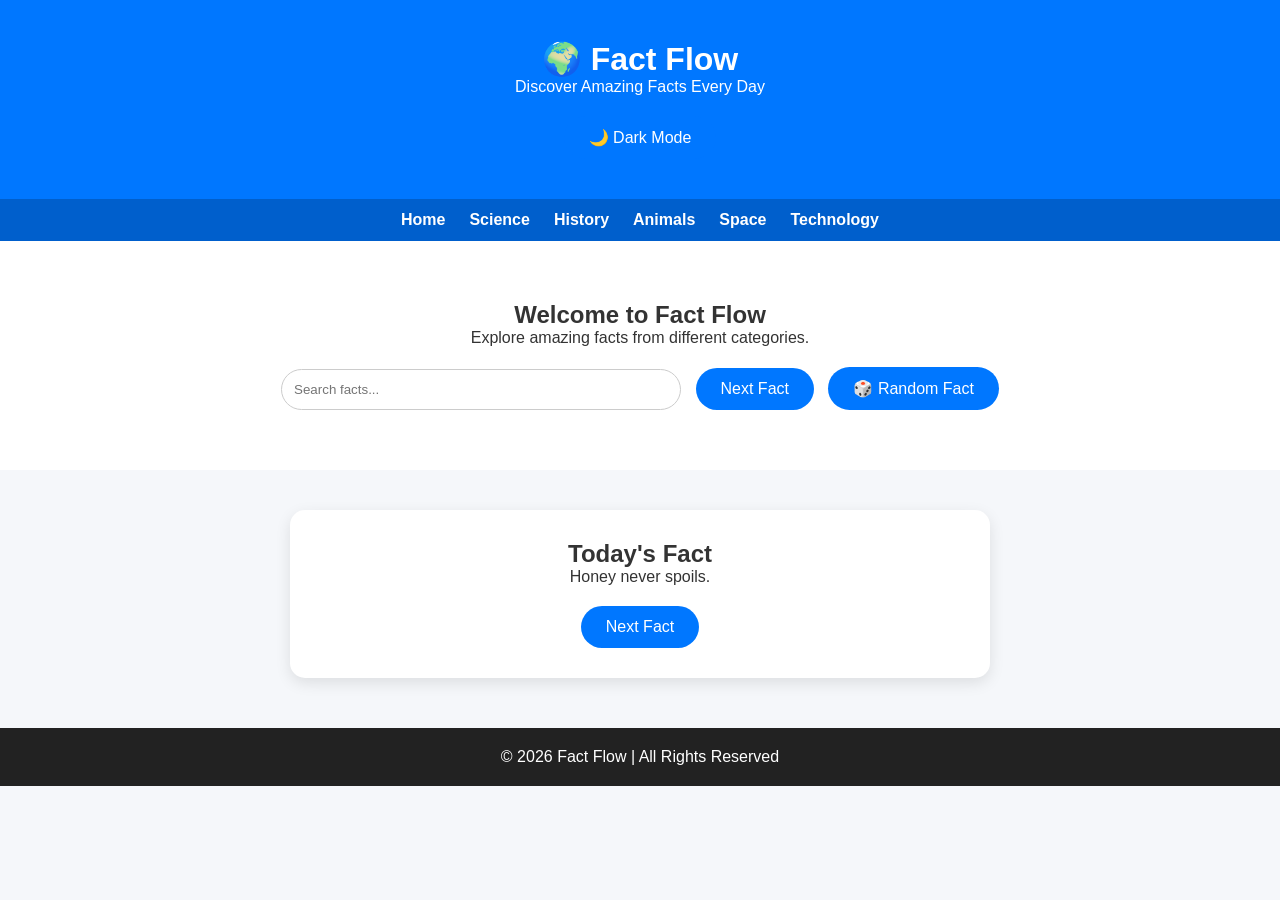
==== index.html @ b42144fa "Update index.html" ====
<!DOCTYPE html>
<html lang="en">
<head>
    <meta charset="UTF-8">
    <meta name="viewport" content="width=device-width, initial-scale=1.0">
    <title>Fact Flow</title>

    <link rel="stylesheet" href="style.css">
</head>

<body>

<header>
    <h1>🌍 Fact Flow</h1>
    <p>Discover Amazing Facts Every Day</p>

    <button onclick="toggleDarkMode()">
        🌙 Dark Mode
    </button>
</header>

<nav>
    <ul>
        <li><a href="#" onclick="showCategory('general')">Home</a></li>
        <li><a href="#" onclick="showCategory('science')">Science</a></li>
        <li><a href="#" onclick="showCategory('history')">History</a></li>
        <li><a href="#" onclick="showCategory('animals')">Animals</a></li>
        <li><a href="#" onclick="showCategory('space')">Space</a></li>
        <li><a href="#" onclick="showCategory('technology')">Technology</a></li>
    </ul>
</nav>

<section class="hero">

    <h2>Welcome to Fact Flow</h2>

    <p>
        Explore amazing facts from different categories.
    </p>

    <input
        type="text"
        id="search"
        placeholder="Search facts..."
    >

    <button onclick="nextFact()">Next Fact</button>
<button onclick="randomFact()">🎲 Random Fact</button>

</section>

<section class="fact-box">

    <h2>Today's Fact</h2>

    <p id="fact">
        Honey never spoils.
    </p>

    <button onclick="nextFact()">
        Next Fact
    </button>

</section>

<footer>

    <p>
        © 2026 Fact Flow | All Rights Reserved
    </p>

</footer>

<script src="script.js"></script>

</body>
</html>
---- style.css ----
*{
    margin:0;
    padding:0;
    box-sizing:border-box;
    font-family:Arial,sans-serif;
}

body{
    background:#f5f7fa;
    color:#333;
    transition:.3s;
}

header{
    background:#0077ff;
    color:#fff;
    text-align:center;
    padding:40px 20px;
}

header button{
    margin-top:20px;
}

nav{
    background:#005fcc;
}

nav ul{
    display:flex;
    justify-content:center;
    flex-wrap:wrap;
    list-style:none;
}

nav li{
    margin:12px;
}

nav a{
    color:white;
    text-decoration:none;
    font-weight:bold;
}

nav a:hover{
    text-decoration:underline;
}

.hero{
    background:white;
    text-align:center;
    padding:60px 20px;
}

.hero input{
    width:80%;
    max-width:400px;
    padding:12px;
    border-radius:30px;
    border:1px solid #ccc;
    margin-top:20px;
}

.hero button{
    margin-left:10px;
}

.fact-box{
    width:90%;
    max-width:700px;
    margin:40px auto;
    background:white;
    padding:30px;
    border-radius:15px;
    box-shadow:0 5px 15px rgba(0,0,0,.1);
    text-align:center;
}

button{
    padding:12px 25px;
    border:none;
    border-radius:30px;
    background:#0077ff;
    color:white;
    cursor:pointer;
    font-size:16px;
    margin-top:20px;
    transition:.3s;
}

button:hover{
    background:#005fcc;
    transform:scale(1.05);
}

footer{
    background:#222;
    color:white;
    text-align:center;
    padding:20px;
    margin-top:50px;
}

/* Dark Mode */

.dark-mode{
    background:#121212;
    color:white;
}

.dark-mode .hero,
.dark-mode .fact-box{
    background:#1f1f1f;
    color:white;
}

.dark-mode header{
    background:#222;
}

.dark-mode nav{
    background:#111;
}

.dark-mode footer{
    background:#000;
}

.fade{
    animation:fade .5s;
}

@keyframes fade{

from{
opacity:0;
transform:translateY(10px);
}

to{
opacity:1;
transform:translateY(0);
}

}
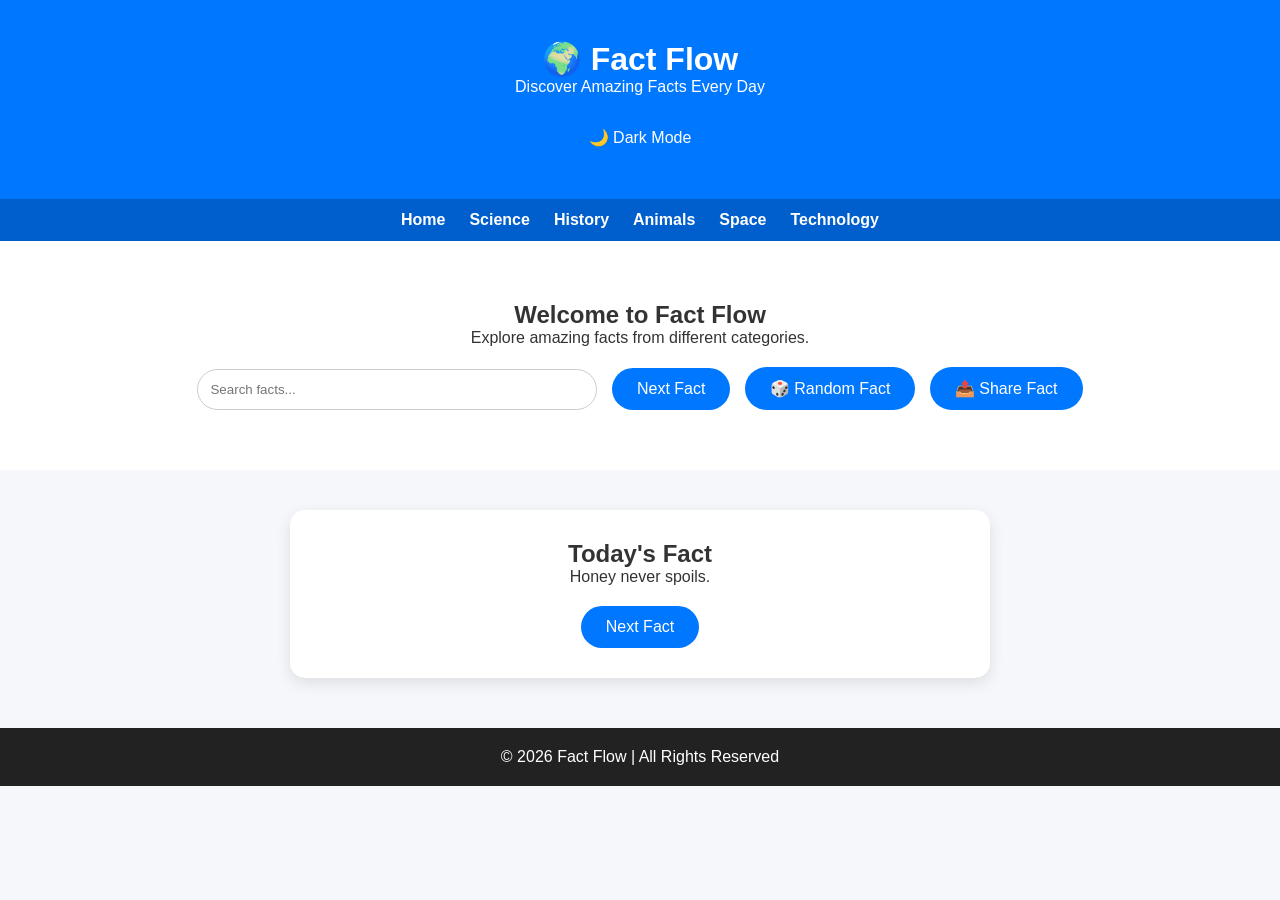
==== commit ac414477: "Update index.html" ====
--- a/index.html
+++ b/index.html
@@ -46,7 +46,8 @@
 
     <button onclick="nextFact()">Next Fact</button>
 <button onclick="randomFact()">🎲 Random Fact</button>
-
+<button onclick="shareFact()">📤 Share Fact</button>
+    
 </section>
 
 <section class="fact-box">
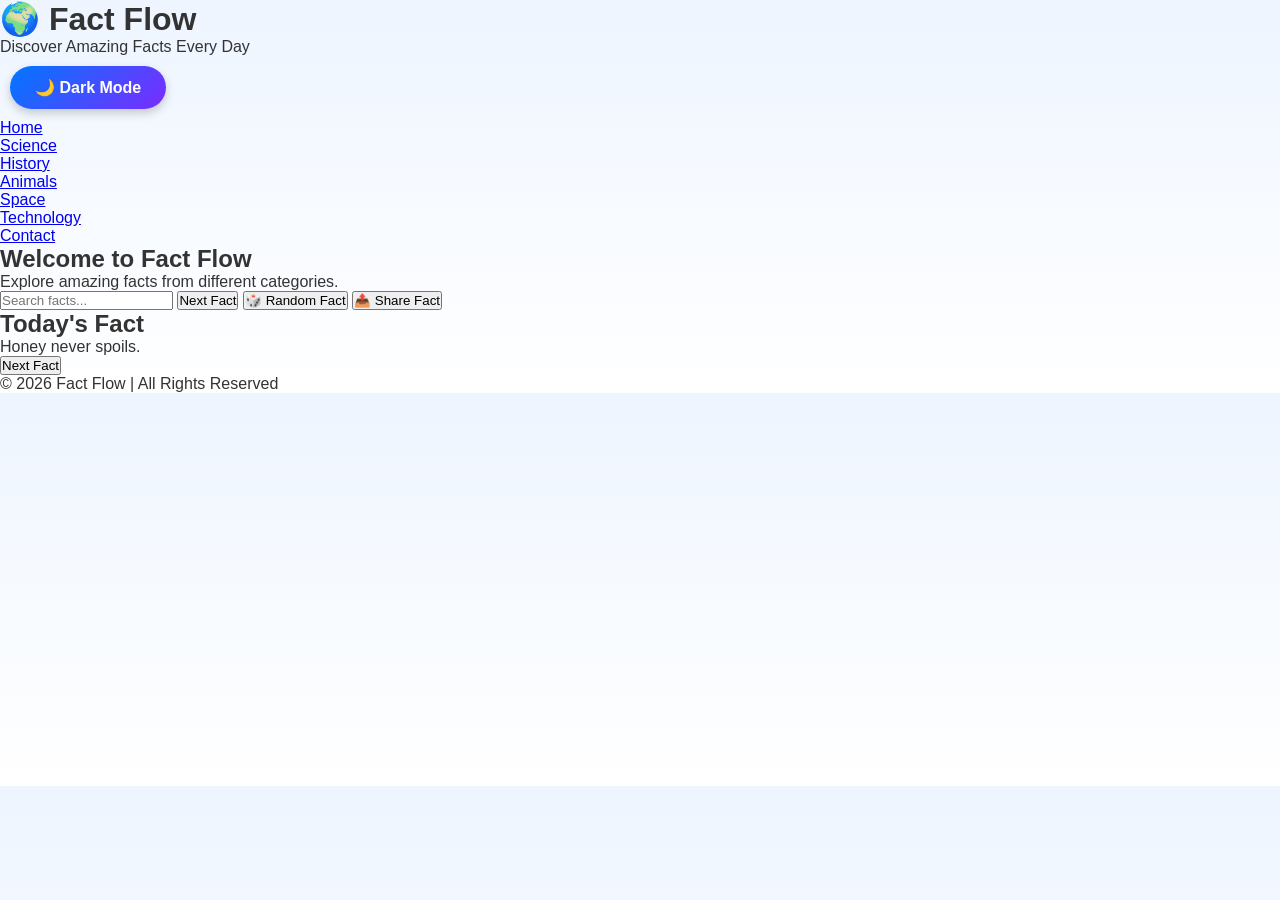
==== commit 078c45a3: "Add contact page" ====
--- a/index.html
+++ b/index.html
@@ -5,6 +5,9 @@
     <meta name="viewport" content="width=device-width, initial-scale=1.0">
     <title>Fact Flow</title>
 
+    <link rel="preconnect" href="https://fonts.googleapis.com">
+<link rel="preconnect" href="https://fonts.gstatic.com" crossorigin>
+<link href="https://fonts.googleapis.com/css2?family=Poppins:wght@300;400;600;700&display=swap" rel="stylesheet">
     <link rel="stylesheet" href="style.css">
 </head>
 
@@ -27,6 +30,7 @@
         <li><a href="#" onclick="showCategory('animals')">Animals</a></li>
         <li><a href="#" onclick="showCategory('space')">Space</a></li>
         <li><a href="#" onclick="showCategory('technology')">Technology</a></li>
+        <li><a href="contact.html">Contact</a></li>
     </ul>
 </nav>
 
--- a/style.css
+++ b/style.css
@@ -1,21 +1,26 @@
+html{
+    scroll-behavior:smooth;
+}
 *{
     margin:0;
     padding:0;
     box-sizing:border-box;
-    font-family:Arial,sans-serif;
+    font-family: 'Poppins', sans-serif;
 }
 
 body{
-    background:#f5f7fa;
+    background:linear-gradient(to bottom,#eef5ff,#ffffff);
     color:#333;
     transition:.3s;
 }
 
 header{
-    background:#0077ff;
-    color:#fff;
+    header{
+    background:linear-gradient(135deg,#0077ff,#7b2cff);
+    color:white;
     text-align:center;
-    padding:40px 20px;
+    padding:60px 20px;
+    box-shadow:0 5px 15px rgba(0,0,0,0.2);
 }
 
 header button{
@@ -23,28 +28,34 @@
 }
 
 nav{
-    background:#005fcc;
+    background:#1f2937;
+    position:sticky;
+    top:0;
+    z-index:1000;
+    box-shadow:0 2px 10px rgba(0,0,0,0.15);
 }
 
 nav ul{
     display:flex;
     justify-content:center;
+    align-items:center;
     flex-wrap:wrap;
     list-style:none;
 }
 
 nav li{
-    margin:12px;
+    margin:15px;
 }
 
 nav a{
     color:white;
     text-decoration:none;
-    font-weight:bold;
+    font-weight:600;
+    transition:0.3s;
 }
 
 nav a:hover{
-    text-decoration:underline;
+    color:#00d4ff;
 }
 
 .hero{
@@ -71,34 +82,46 @@
     max-width:700px;
     margin:40px auto;
     background:white;
-    padding:30px;
-    border-radius:15px;
-    box-shadow:0 5px 15px rgba(0,0,0,.1);
+    padding:35px;
+    border-radius:20px;
+    box-shadow:0 10px 30px rgba(0,0,0,.15);
     text-align:center;
+    transition:0.3s;
 }
 
+.fact-box:hover{
+    transform:translateY(-5px);
+}
+    #fact{
+    font-size:22px;
+    line-height:1.7;
+    font-weight:500;
+    margin:25px 0;
+}
 button{
     padding:12px 25px;
+    margin:10px;
     border:none;
     border-radius:30px;
-    background:#0077ff;
+    background:linear-gradient(135deg,#0077ff,#7b2cff);
     color:white;
+    font-size:16px;
+    font-weight:bold;
     cursor:pointer;
-    font-size:16px;
-    margin-top:20px;
-    transition:.3s;
+    transition:all 0.3s ease;
+    box-shadow:0 4px 10px rgba(0,0,0,0.2);
 }
 
 button:hover{
-    background:#005fcc;
-    transform:scale(1.05);
+    transform:translateY(-3px) scale(1.05);
+    box-shadow:0 8px 20px rgba(0,119,255,0.4);
 }
 
 footer{
-    background:#222;
+    background:#111827;
     color:white;
     text-align:center;
-    padding:20px;
+    padding:25px;
     margin-top:50px;
 }
 
@@ -144,3 +167,17 @@
 }
 
 }
+header h1{
+    animation:slideDown 1s ease;
+}
+
+@keyframes slideDown{
+    from{
+        opacity:0;
+        transform:translateY(-30px);
+    }
+    to{
+        opacity:1;
+        transform:translateY(0);
+    }
+}
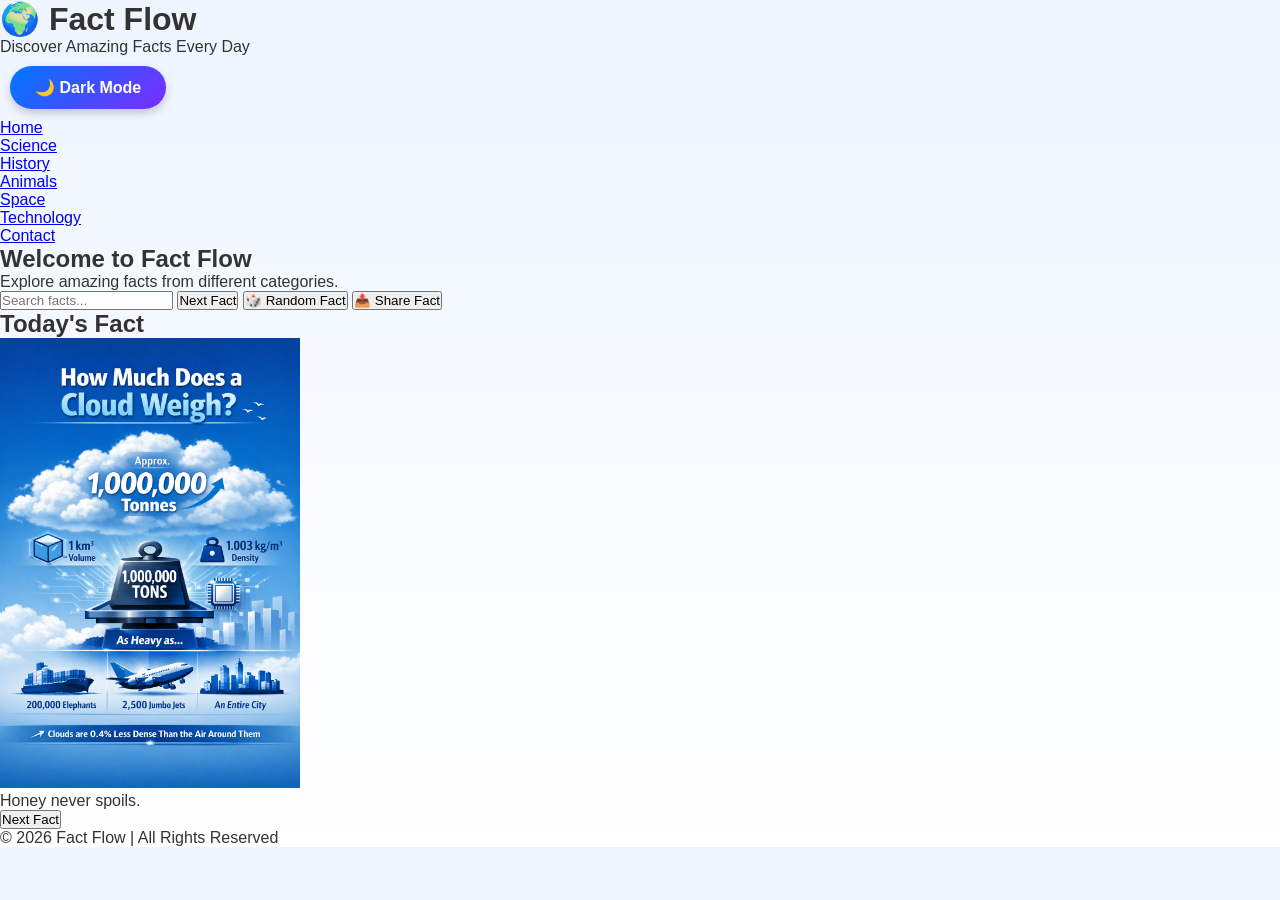
==== commit df47eed5: "Display fact image" ====
--- a/index.html
+++ b/index.html
@@ -58,6 +58,8 @@
 
     <h2>Today's Fact</h2>
 
+    <img src="copilot_image_1783360938556.jpeg" alt="Fact Image" id="fact-image" width="300">
+
     <p id="fact">
         Honey never spoils.
     </p>
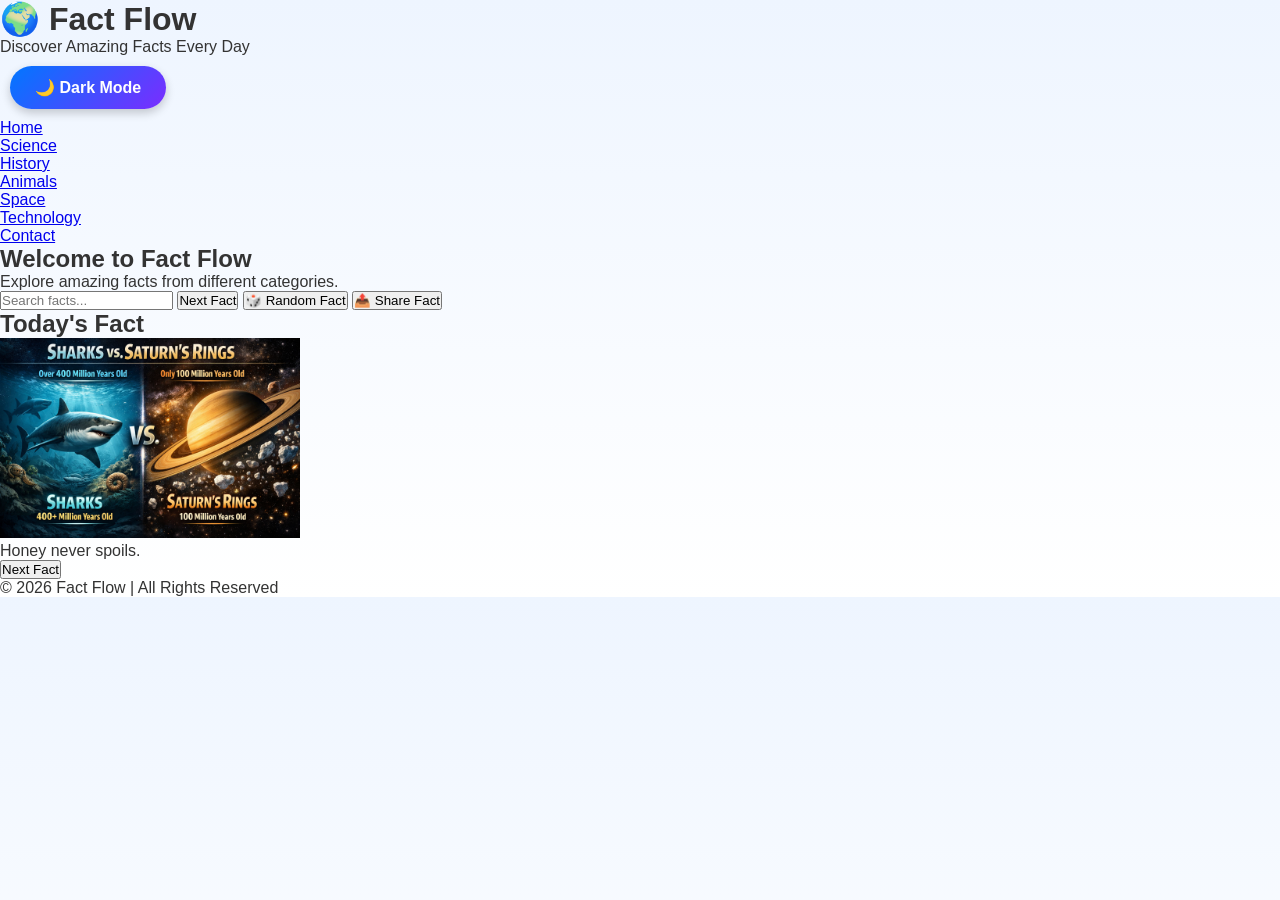
==== commit fc58c218: "Update image path" ====
--- a/index.html
+++ b/index.html
@@ -58,7 +58,7 @@
 
     <h2>Today's Fact</h2>
 
-    <img src="copilot_image_1783360938556.jpeg" alt="Fact Image" id="fact-image" width="300">
+    <img src="images/copilot_image_1783438108243.jpeg" alt="Fact Image" id="fact-image" width="300">
 
     <p id="fact">
         Honey never spoils.
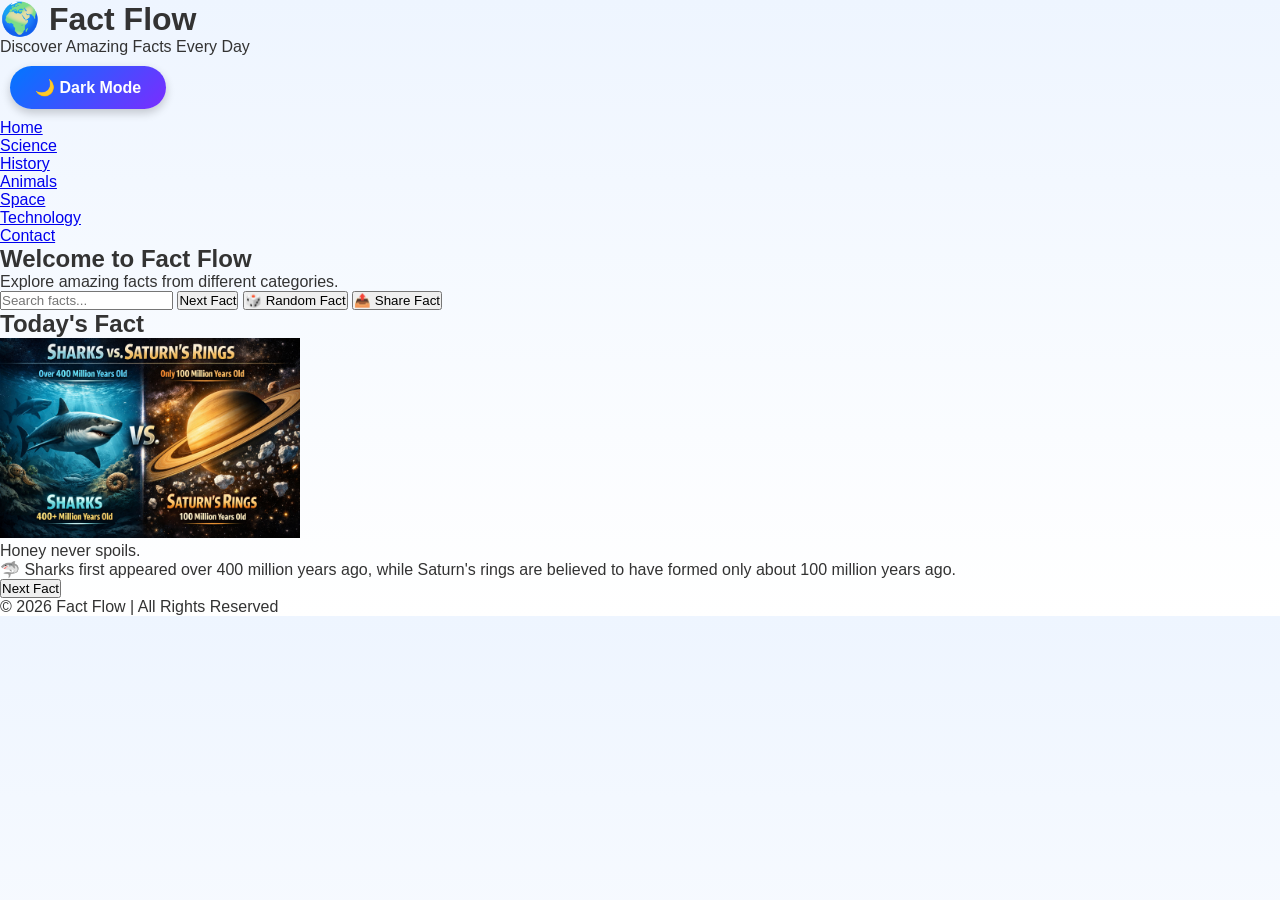
==== commit b6870ee8: "Update first fact post" ====
--- a/index.html
+++ b/index.html
@@ -58,11 +58,15 @@
 
     <h2>Today's Fact</h2>
 
-    <img src="images/copilot_image_1783438108243.jpeg" alt="Fact Image" id="fact-image" width="300">
+    <img src="images/copilot_image_1783438108243.jpeg" alt="Sharks vs Saturn's Rings" id="fact-image" width="300">
 
-    <p id="fact">
-        Honey never spoils.
-    </p>
+<p id="fact">
+    Sharks have existed for over 400 million years, making them older than Saturn's rings.
+</p>
+
+<p>
+    🦈 Sharks first appeared over 400 million years ago, while Saturn's rings are believed to have formed only about 100 million years ago.
+</p>
 
     <button onclick="nextFact()">
         Next Fact
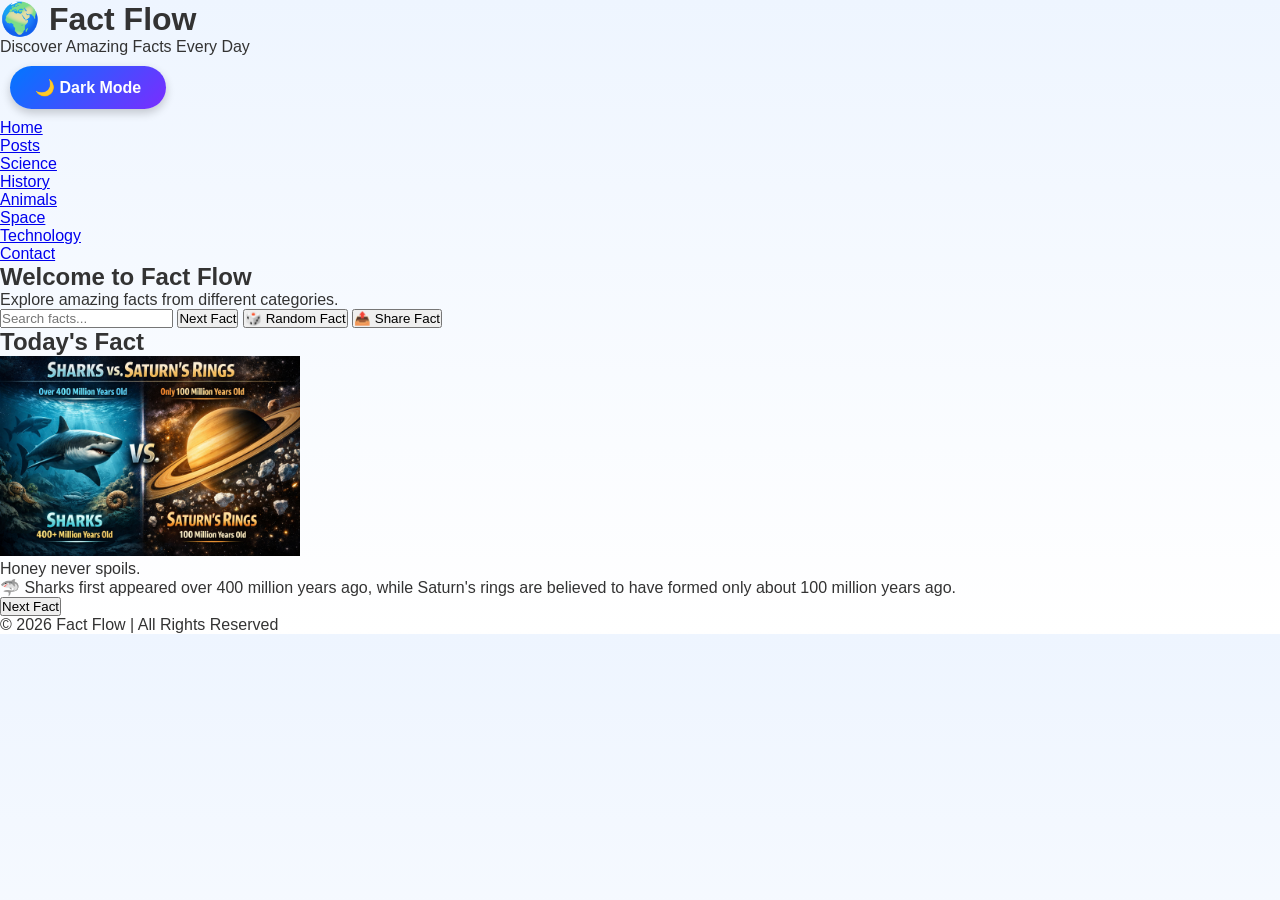
==== commit d1d50129: "Add Posts page to navigation" ====
--- a/index.html
+++ b/index.html
@@ -24,14 +24,15 @@
 
 <nav>
     <ul>
-        <li><a href="#" onclick="showCategory('general')">Home</a></li>
-        <li><a href="#" onclick="showCategory('science')">Science</a></li>
-        <li><a href="#" onclick="showCategory('history')">History</a></li>
-        <li><a href="#" onclick="showCategory('animals')">Animals</a></li>
-        <li><a href="#" onclick="showCategory('space')">Space</a></li>
-        <li><a href="#" onclick="showCategory('technology')">Technology</a></li>
-        <li><a href="contact.html">Contact</a></li>
-    </ul>
+    <li><a href="index.html">Home</a></li>
+    <li><a href="posts.html">Posts</a></li>
+    <li><a href="#" onclick="showCategory('science')">Science</a></li>
+    <li><a href="#" onclick="showCategory('history')">History</a></li>
+    <li><a href="#" onclick="showCategory('animals')">Animals</a></li>
+    <li><a href="#" onclick="showCategory('space')">Space</a></li>
+    <li><a href="#" onclick="showCategory('technology')">Technology</a></li>
+    <li><a href="contact.html">Contact</a></li>
+</ul>
 </nav>
 
 <section class="hero">
